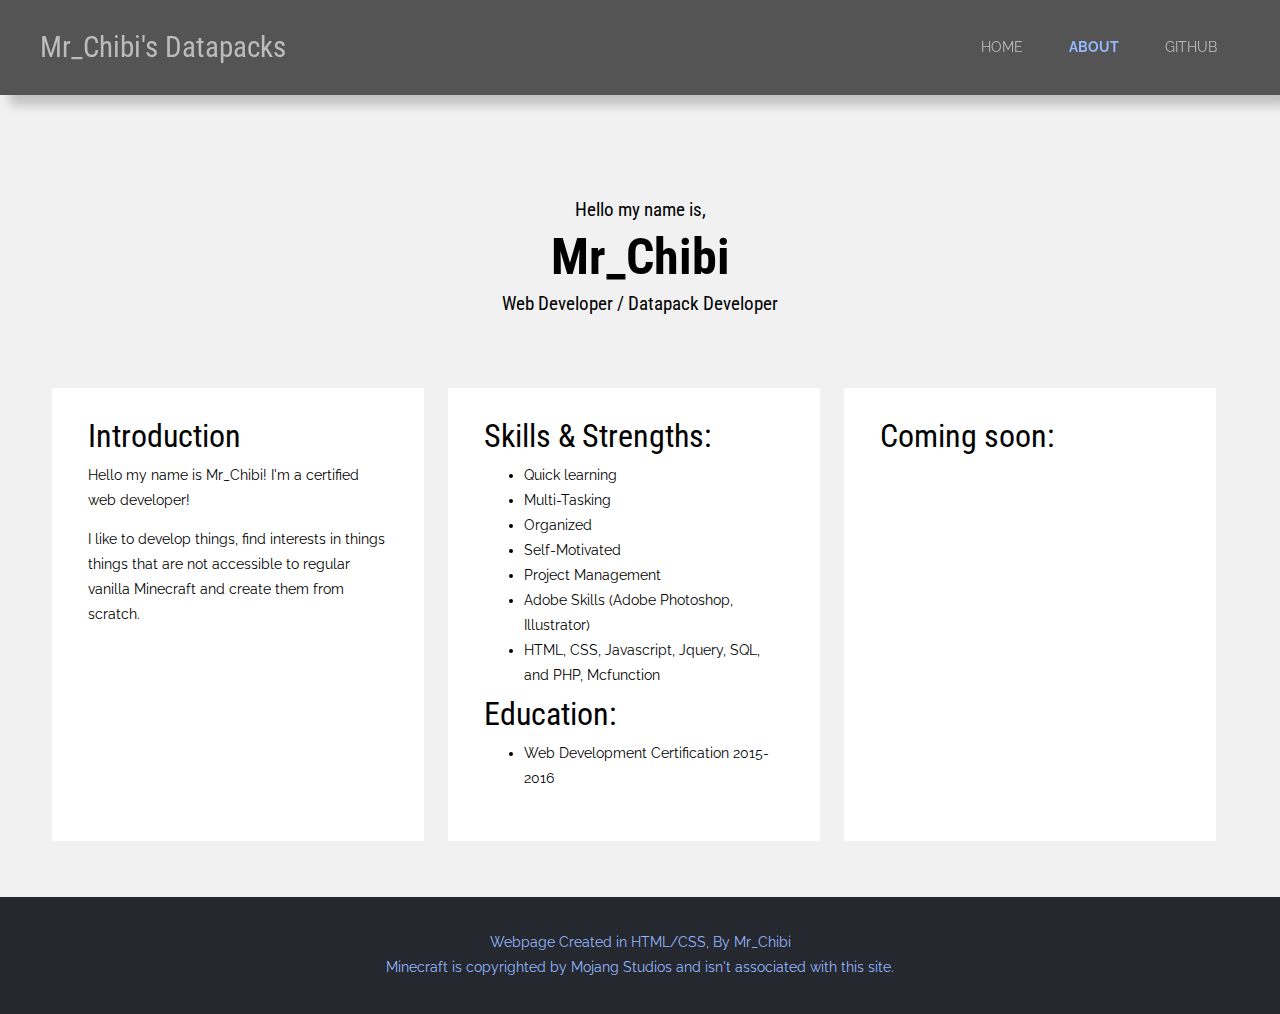
==== about.html @ a46b95fe "about me" ====
<!DOCTYPE html>
<html>
<head>
	<meta charset="utf-8">
	<meta name="viewport" content="width=device-width">
	<meta name="description" content="Browse, Share, & Download datapacks created by Mr_Chibi!">
	<title>Mr_Chibi's Datapack &mdash; About</title>
	<link rel="stylesheet" type="text/css" href="templates/config.css">
</head>
<body>
	<header class="heading">
		<nav class="navigation wrapper">
			<ul class="logo-nav">
				<h2 class="text-bold">Mr_Chibi's Datapacks</h2>
			</ul>

			<ul class="main-nav">
				<li><a href="/portfolio/versions">Home</a></li>
				<li class="active"><a href="/portfolio/about">About</a></li>
				<li><a href="https://github.com/mr-chibi" target="_blank">GitHub</a></li>
			</ul>
		</nav>
	</header>

	
	<section id="about">
		<div class="flex-wrapper-row">

			<article class="col10 text-center">
				<h6 class="subtitle">Hello my name is,</h6>
				<h1 class="title text-bold">Mr_Chibi</h1>
				<h6 class="subtitle">Web Developer / Datapack Developer</h6>
			</article>


			<article class="col3">
				<h1>Introduction</h1>
				<p>Hello my name is Mr_Chibi! I'm a certified web developer!</p>
				<p>I like to develop things, find interests in things things that are not accessible to regular vanilla Minecraft and create them from scratch.</p>
			</article>


			<article class="col3">
				<h1>Skills & Strengths:</h1>
				<ul>
					<li>Quick learning</li>
					<li>Multi-Tasking</li>
					<li>Organized</li>
					<li>Self-Motivated</li>
					<li>Project Management</li>
					<li>Adobe Skills (Adobe Photoshop, Illustrator)</li>
					<li>HTML, CSS, Javascript, Jquery, SQL, and PHP, Mcfunction</li>
				</ul>

				<h1>Education:</h1>
				<ul>
					<li>Web Development Certification 2015-2016</li>
				</ul>
			</article>


			<article class="col3">
				<h1>Coming soon:</h1>
			</article>
		</div>
	</section>


	<footer>
		<div class="wrapper text-center">
			<p>Webpage Created in HTML/CSS, By Mr_Chibi<br />
			Minecraft is copyrighted by Mojang Studios and isn't associated with this site.</p>
		</div>
	</footer>
</body>
</html>
---- templates/config.css ----
@import url('https://fonts.googleapis.com/css2?family=Roboto+Condensed:wght@300&display=swap');
@import url('https://fonts.googleapis.com/css2?family=Raleway:wght@300&display=swap');

/**/
@import url('tags/text.css');
@import url('tags/effects.css');

/**/
@import url('pages/home.css');

/**/
@import url('js/modal.css');
@import url('js/section.css');
@import url('js/pages.css');
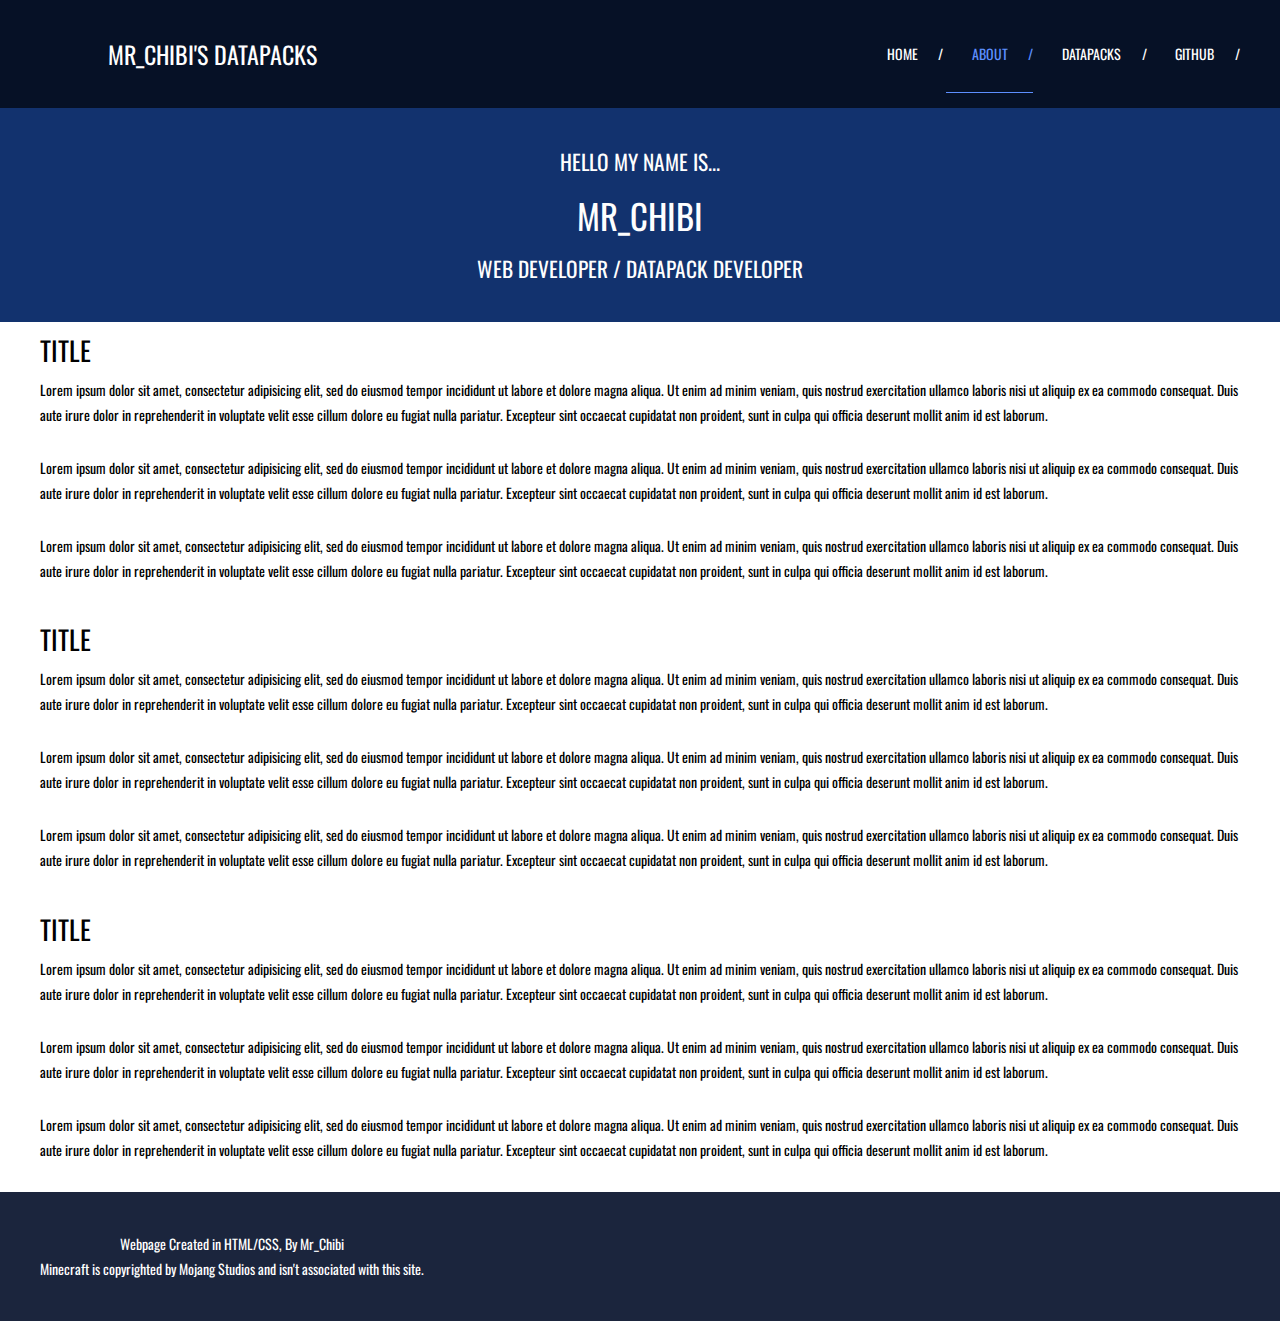
==== commit a827ea87: "hover links fix" ====
--- a/about.html
+++ b/about.html
@@ -3,74 +3,127 @@
 <head>
 	<meta charset="utf-8">
 	<meta name="viewport" content="width=device-width">
-	<meta name="description" content="Browse, Share, & Download datapacks created by Mr_Chibi!">
-	<title>Mr_Chibi's Datapack &mdash; About</title>
+	<title>Home &mdash; Mr_Chibi's Datapacks</title>
 	<link rel="stylesheet" type="text/css" href="templates/config.css">
 </head>
 <body>
-	<header class="heading">
-		<nav class="navigation wrapper">
-			<ul class="logo-nav">
-				<h2 class="text-bold">Mr_Chibi's Datapacks</h2>
-			</ul>
+	<header class="heading-2">
+		<nav class="navigation">
+			<div class="flex-wrapper-row">
+				<ul class="logo-wrapper">
+					<li>Mr_Chibi's Datapacks</li>
+				</ul>
 
-			<ul class="main-nav">
-				<li><a href="/portfolio/versions">Home</a></li>
-				<li class="active"><a href="/portfolio/about">About</a></li>
-				<li><a href="https://github.com/mr-chibi" target="_blank">GitHub</a></li>
-			</ul>
+				<ul class="nav-wrapper">
+					<li><a href="/portfolio/index">Home</a></li>
+					<li class="active"><a href="/portfolio/about">About</a></li>
+					<li><a href="/portfolio/versions">Datapacks</a></li>
+					<li><a href="https://github.com/mr-chibi" target="_blank">Github</a></li>
+				</ul>
+			</div>
 		</nav>
+
+
+		<div class="flex-wrapper-row">
+			<article class="col10 text-center white">
+				<h3 style="padding: 1.2%;">Hello my name is...</h3>
+				<h1 style="padding: 1.2%;">Mr_Chibi</h1>
+				<h3 style="padding: 1.2%;">Web Developer / Datapack Developer</h3>
+			</article>
+		</div>
 	</header>
 
-	
-	<section id="about">
+
+	<section>
 		<div class="flex-wrapper-row">
+			<h2>Title</h2>
+			<p>Lorem ipsum dolor sit amet, consectetur adipisicing elit, sed do eiusmod
+			tempor incididunt ut labore et dolore magna aliqua. Ut enim ad minim veniam,
+			quis nostrud exercitation ullamco laboris nisi ut aliquip ex ea commodo
+			consequat. Duis aute irure dolor in reprehenderit in voluptate velit esse
+			cillum dolore eu fugiat nulla pariatur. Excepteur sint occaecat cupidatat non
+			proident, sunt in culpa qui officia deserunt mollit anim id est laborum.</p>
 
-			<article class="col10 text-center">
-				<h6 class="subtitle">Hello my name is,</h6>
-				<h1 class="title text-bold">Mr_Chibi</h1>
-				<h6 class="subtitle">Web Developer / Datapack Developer</h6>
-			</article>
+			<p>Lorem ipsum dolor sit amet, consectetur adipisicing elit, sed do eiusmod
+			tempor incididunt ut labore et dolore magna aliqua. Ut enim ad minim veniam,
+			quis nostrud exercitation ullamco laboris nisi ut aliquip ex ea commodo
+			consequat. Duis aute irure dolor in reprehenderit in voluptate velit esse
+			cillum dolore eu fugiat nulla pariatur. Excepteur sint occaecat cupidatat non
+			proident, sunt in culpa qui officia deserunt mollit anim id est laborum.</p>
+
+			<p>Lorem ipsum dolor sit amet, consectetur adipisicing elit, sed do eiusmod
+			tempor incididunt ut labore et dolore magna aliqua. Ut enim ad minim veniam,
+			quis nostrud exercitation ullamco laboris nisi ut aliquip ex ea commodo
+			consequat. Duis aute irure dolor in reprehenderit in voluptate velit esse
+			cillum dolore eu fugiat nulla pariatur. Excepteur sint occaecat cupidatat non
+			proident, sunt in culpa qui officia deserunt mollit anim id est laborum.</p>
+		</div>
+	</section>
 
 
-			<article class="col3">
-				<h1>Introduction</h1>
-				<p>Hello my name is Mr_Chibi! I'm a certified web developer!</p>
-				<p>I like to develop things, find interests in things things that are not accessible to regular vanilla Minecraft and create them from scratch.</p>
-			</article>
+
+	<section>
+		<div class="flex-wrapper-row">
+			<h2>Title</h2>
+			<p>Lorem ipsum dolor sit amet, consectetur adipisicing elit, sed do eiusmod
+			tempor incididunt ut labore et dolore magna aliqua. Ut enim ad minim veniam,
+			quis nostrud exercitation ullamco laboris nisi ut aliquip ex ea commodo
+			consequat. Duis aute irure dolor in reprehenderit in voluptate velit esse
+			cillum dolore eu fugiat nulla pariatur. Excepteur sint occaecat cupidatat non
+			proident, sunt in culpa qui officia deserunt mollit anim id est laborum.</p>
+
+			<p>Lorem ipsum dolor sit amet, consectetur adipisicing elit, sed do eiusmod
+			tempor incididunt ut labore et dolore magna aliqua. Ut enim ad minim veniam,
+			quis nostrud exercitation ullamco laboris nisi ut aliquip ex ea commodo
+			consequat. Duis aute irure dolor in reprehenderit in voluptate velit esse
+			cillum dolore eu fugiat nulla pariatur. Excepteur sint occaecat cupidatat non
+			proident, sunt in culpa qui officia deserunt mollit anim id est laborum.</p>
+
+			<p>Lorem ipsum dolor sit amet, consectetur adipisicing elit, sed do eiusmod
+			tempor incididunt ut labore et dolore magna aliqua. Ut enim ad minim veniam,
+			quis nostrud exercitation ullamco laboris nisi ut aliquip ex ea commodo
+			consequat. Duis aute irure dolor in reprehenderit in voluptate velit esse
+			cillum dolore eu fugiat nulla pariatur. Excepteur sint occaecat cupidatat non
+			proident, sunt in culpa qui officia deserunt mollit anim id est laborum.</p>
+		</div>
+	</section>
 
 
-			<article class="col3">
-				<h1>Skills & Strengths:</h1>
-				<ul>
-					<li>Quick learning</li>
-					<li>Multi-Tasking</li>
-					<li>Organized</li>
-					<li>Self-Motivated</li>
-					<li>Project Management</li>
-					<li>Adobe Skills (Adobe Photoshop, Illustrator)</li>
-					<li>HTML, CSS, Javascript, Jquery, SQL, and PHP, Mcfunction</li>
-				</ul>
 
-				<h1>Education:</h1>
-				<ul>
-					<li>Web Development Certification 2015-2016</li>
-				</ul>
-			</article>
+	<section>
+		<div class="flex-wrapper-row">
+			<h2>Title</h2>
+			<p>Lorem ipsum dolor sit amet, consectetur adipisicing elit, sed do eiusmod
+			tempor incididunt ut labore et dolore magna aliqua. Ut enim ad minim veniam,
+			quis nostrud exercitation ullamco laboris nisi ut aliquip ex ea commodo
+			consequat. Duis aute irure dolor in reprehenderit in voluptate velit esse
+			cillum dolore eu fugiat nulla pariatur. Excepteur sint occaecat cupidatat non
+			proident, sunt in culpa qui officia deserunt mollit anim id est laborum.</p>
 
+			<p>Lorem ipsum dolor sit amet, consectetur adipisicing elit, sed do eiusmod
+			tempor incididunt ut labore et dolore magna aliqua. Ut enim ad minim veniam,
+			quis nostrud exercitation ullamco laboris nisi ut aliquip ex ea commodo
+			consequat. Duis aute irure dolor in reprehenderit in voluptate velit esse
+			cillum dolore eu fugiat nulla pariatur. Excepteur sint occaecat cupidatat non
+			proident, sunt in culpa qui officia deserunt mollit anim id est laborum.</p>
 
-			<article class="col3">
-				<h1>Coming soon:</h1>
-			</article>
+			<p>Lorem ipsum dolor sit amet, consectetur adipisicing elit, sed do eiusmod
+			tempor incididunt ut labore et dolore magna aliqua. Ut enim ad minim veniam,
+			quis nostrud exercitation ullamco laboris nisi ut aliquip ex ea commodo
+			consequat. Duis aute irure dolor in reprehenderit in voluptate velit esse
+			cillum dolore eu fugiat nulla pariatur. Excepteur sint occaecat cupidatat non
+			proident, sunt in culpa qui officia deserunt mollit anim id est laborum.</p>
 		</div>
 	</section>
 
 
 	<footer>
-		<div class="wrapper text-center">
-			<p>Webpage Created in HTML/CSS, By Mr_Chibi<br />
+		<div class="wrapper">
+			<p align="center">Webpage Created in HTML/CSS, By Mr_Chibi<br />
 			Minecraft is copyrighted by Mojang Studios and isn't associated with this site.</p>
 		</div>
 	</footer>
+
+	<script type="text/javascript" src="js/jquery.min.js"></script>
 </body>
 </html>--- a/templates/config.css
+++ b/templates/config.css
@@ -1,14 +1,415 @@
-@import url('https://fonts.googleapis.com/css2?family=Roboto+Condensed:wght@300&display=swap');
-@import url('https://fonts.googleapis.com/css2?family=Raleway:wght@300&display=swap');
-
-/**/
-@import url('tags/text.css');
-@import url('tags/effects.css');
-
-/**/
-@import url('pages/home.css');
-
-/**/
-@import url('js/modal.css');
-@import url('js/section.css');
-@import url('js/pages.css');+@import url('https://fonts.googleapis.com/css2?family=Oswald&display=swap');
+
+
+html {
+	scroll-behavior: smooth;
+}
+
+body {
+	margin: auto;
+	font-size: 14px;
+	line-height: 25px;
+	font-family: 'Oswald', sans-serif;
+}
+
+h1,h2,h3,h4,h5,h6,button {
+	font-weight: normal;
+	text-transform: uppercase;
+}
+
+h1 { font-size: 26pt; }
+h2 { font-size: 20pt; }
+h3 { font-size: 16pt; }
+h4 { font-size: 14pt; }
+h5 { font-size: 12pt; }
+h6 { font-size: 10pt; }
+
+a {
+	text-decoration: none;
+}
+
+.white {
+	color: #fefefe;
+}
+
+.red {
+	color: #E91313;
+}
+
+.text-bold {
+	font-weight: bold;
+}
+
+.text-left {
+	text-align: left;
+}
+
+.text-center {
+	text-align: center;
+}
+
+.text-right {
+	text-align: right;
+}
+
+h1,h2,h3,h4,h5,h6,
+button,input,select {
+	margin: 0;
+	font-family: 'Oswald', sans-serif;
+}
+
+figure {
+	margin: 0;
+}
+
+figure img {
+	display: block;
+	max-width: 100%;
+	height: auto;
+}
+
+form fieldset {
+	border: none;
+}
+
+form fieldset input {
+	width: 98%;
+	padding: 1%;
+}
+
+.wrapper {
+	display: flex;
+	margin: auto;
+	max-width: 1200px;
+}
+
+.flex-wrapper-row {
+	display: flex;
+	flex-wrap: wrap;
+	flex-direction: row;
+	margin: auto;
+	max-width: 1200px;
+	padding: 1.2%;
+}
+
+.flex-row {
+	display: flex;
+	flex-wrap: wrap;
+	flex-direction: row;
+}
+
+.flex-center {
+	display: flex;
+	justify-content: center;
+	align-items: center;
+}
+
+header.heading {
+	position: relative;
+	background: url('../images/highlight.png') center center fixed;
+}
+
+header.heading-2 {
+	background: #12326E;
+}
+
+nav.navigation {
+	background: rgba(0, 0, 0, 0.65);
+	color: #fefefe;
+}
+
+nav.navigation ul.logo-wrapper,
+nav.navigation ul.nav-wrapper {
+	margin: 0;
+	padding: 0;
+	list-style-type: none;
+	text-transform: uppercase;
+}
+
+nav.navigation ul.logo-wrapper {
+	flex-grow: 0.5;
+	text-align: center;
+}
+
+nav.navigation ul.logo-wrapper li {
+	display: flex;
+	justify-content: center;
+	align-items: center;
+	height: 100%;
+	font-size: 18pt;
+}
+
+nav.navigation ul.nav-wrapper {
+	flex-grow: 2.5;
+	text-align: right;
+}
+
+nav.navigation ul.nav-wrapper li {
+	position: relative;
+	display: inline-block;
+	padding: 3%;
+}
+
+nav.navigation ul.nav-wrapper li:after {
+	position: absolute;
+	right: 0;
+	content: "/";
+}
+
+nav.navigation ul.nav-wrapper li,
+nav.navigation ul.nav-wrapper li a {
+	color: #fefefe;
+}
+
+nav.navigation ul.nav-wrapper li:hover a,
+nav.navigation ul.nav-wrapper li:hover,
+nav.navigation ul.nav-wrapper li.active,
+nav.navigation ul.nav-wrapper li.active a,
+nav.navigation ul.nav-wrapper li.active:hover {
+	color: #5D8FFF;
+}
+
+nav.navigation ul.nav-wrapper li.active {
+	border-bottom: 1px solid #5D8FFF;
+}
+
+#welcome p {
+	padding: 1%;
+}
+
+button.read_more {
+	display: block;
+	width: 50%;
+	padding: 5%;
+	background: #F9D300;
+	color: #101010;
+}
+
+header.heading button.scroll {
+	position: absolute;
+	bottom: -5%;
+	left: 45%;
+	right: 45%;
+	padding: 1.2% 1.5%;
+	border-radius: 50%;
+	border: none;
+	text-transform: uppercase;
+	background: #22345F;
+	color: #fefefe;
+	-webkit-box-shadow: 3px 4px 3px rgba(0, 0, 0, 0.25);
+	-moz-box-shadow: 3px 4px 3px rgba(0, 0, 0, 0.25);
+	box-shadow: 3px 4px 3px rgba(0, 0, 0, 0.25);
+}
+
+figure.feat-img {
+	height: 230px;
+}
+
+figure.feat-img:nth-child(1) { background: url('../images/thumbnails/mmo.png') center center no-repeat; background-size: cover; }
+figure.feat-img:nth-child(2) { background: url('../images/thumbnails/mmo_worldgen.png') center center no-repeat; background-size: cover; }
+figure.feat-img:nth-child(3) { background: url('../images/thumbnails/permissions.png') center center no-repeat; background-size: cover; }
+figure.feat-img:nth-child(4) { background: url('../images/thumbnails/player_shops.png') center center no-repeat; background-size: cover; }
+
+figure.feat-img:hover {
+	animation: zoom 500ms;
+}
+
+.col3 {
+	margin: 1%;
+	padding: 1%;
+	width: 26%;
+}
+
+.col4 {
+	margin: 1%;
+	padding: 1%;
+	width: 21%;
+}
+
+.col5 {
+	margin: 1%;
+	padding: 1%;
+	width: 40%;
+	border: 1px solid red;
+}
+
+.col6 {
+	margin: 1%;
+	padding: 1%;
+	width: 56%;
+}
+
+.col7 {
+	margin: 1%;
+	padding: 1%;
+	width: 66%;
+}
+
+.col10 {
+	padding: 1%;
+	width: 98%;
+}
+
+
+figure.pack {
+	position: relative;
+	margin: 2% 1%;
+	width: 22.5%;
+	height: 230px;
+	outline: 6px solid #dedede;
+}
+
+figure.pack:hover {
+	animation: zoom 500ms;
+}
+
+figure.pack:hover:after {
+	display: flex;
+	justify-content: center;
+	align-items: center;
+	height: 100%;
+	background: rgba(0, 0, 0, 0.65);
+	font-size: 120%;
+	color: #fefefe;
+	content: "Click for more info!";
+	cursor: pointer;
+}
+
+figure.pack figcaption {
+	position: absolute;
+	bottom: -10%;
+	left: 0;
+	right: 0;
+	width: 46%;
+	padding: 2%;
+	display: flex;
+	justify-content: center;
+	align-items: center;
+	margin: auto;
+	background: #172036;
+	color: #fefefe;
+	border-left: 6px solid rgba(0, 0, 0, 0.25);
+	border-right: 6px solid rgba(0, 0, 0, 0.25);
+	border-bottom: 6px solid rgba(0, 0, 0, 0.25);
+}
+
+.fadeIn { animation: fadeIn 2s; }
+
+
+#pack_overlay {
+	display: none;
+	position: fixed;
+	top: 0;
+	bottom: 0;
+	left: 0;
+	right: 0;
+	background: rgba(0, 0, 0, 0.85);
+	z-index: 2;
+}
+
+.pack_modal {
+	display: none;
+	flex-wrap: wrap;
+	flex-direction: row;
+	position: fixed;
+	top: 8%;
+	left: 30vw;
+	right: 30vw;
+	width: 40%;
+	max-height: 768px;
+	border: 1px solid #aaa;
+	background: #fefefe;
+	z-index: 3;
+	overflow-x: hidden;
+	overflow-y: auto;
+}
+
+.modal-heading {
+	width: 88%;
+	padding: 6%;
+	background: #686666;
+	color: #fefefe;
+	text-align: left;
+}
+
+.modal-nav {
+	position: sticky;
+	top: 0px;
+	background: #515151;
+}
+
+.modal-nav ul {
+	padding: 0;
+	margin: 0;
+	list-style-type: none;
+	text-align: right;
+}
+
+button.modal_close {
+	padding: 3% 3%;
+	cursor: pointer;
+	background: #CF0000;
+	color: #fff;
+	border: none;
+}
+
+
+.modal-menu {
+	width: 28%;
+	padding: 3%;
+}
+
+.modal-menu ul {
+	margin: 0;
+	padding: 1%;
+	list-style-type: none;
+}
+
+.modal-menu ul li {
+	padding: 4%;
+	border-bottom: 1px solid rgba(0, 0, 0, 0.25);
+}
+
+.modal-menu ul li,
+.modal-menu ul li a {
+	color: #000000;
+}
+
+.modal-menu .dropmenu_title {
+	background: #313DD9;
+	color: #ededed;
+	padding: 5%;
+}
+
+.modal-info {
+	width: 56%;
+	padding: 5%;
+	background: #B3B6D4;
+}
+
+
+footer {
+	padding: 2%;
+	color: #fefefe;
+	background: #1B253D;
+}
+
+@keyframes fadeIn {
+	from {
+		opacity: 0;
+	}
+
+	to {
+		opacity: 100;
+	}
+}
+
+@keyframes zoom {
+	from {
+		transform: scale(1.0);
+	}
+
+	to {
+		transform: scale(1.050);
+	}
+}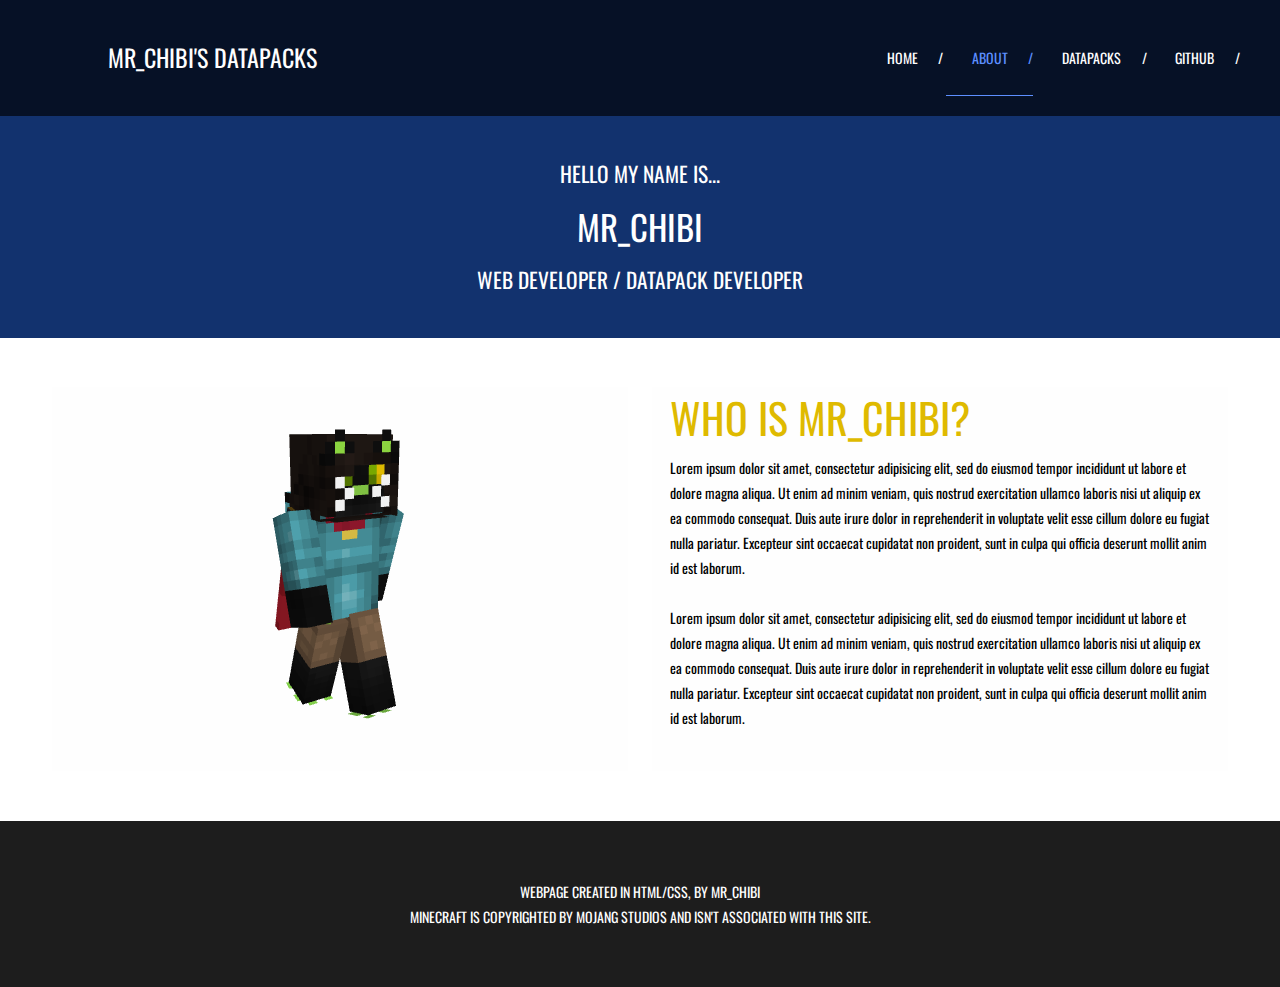
==== commit e068101f: "design update" ====
--- a/about.html
+++ b/about.html
@@ -25,101 +25,44 @@
 
 
 		<div class="flex-wrapper-row">
-			<article class="col10 text-center white">
-				<h3 style="padding: 1.2%;">Hello my name is...</h3>
-				<h1 style="padding: 1.2%;">Mr_Chibi</h1>
-				<h3 style="padding: 1.2%;">Web Developer / Datapack Developer</h3>
+			<article class="col10 text-center">
+				<h3 style="padding: 1.2%; color: #fff;">Hello my name is...</h3>
+				<h1 style="padding: 1.2%; color: #fff;">Mr_Chibi</h1>
+				<h3 style="padding: 1.2%; color: #fff;">Web Developer / Datapack Developer</h3>
 			</article>
 		</div>
 	</header>
 
 
-	<section>
+	<section style="padding: 1.5%;">
 		<div class="flex-wrapper-row">
-			<h2>Title</h2>
-			<p>Lorem ipsum dolor sit amet, consectetur adipisicing elit, sed do eiusmod
-			tempor incididunt ut labore et dolore magna aliqua. Ut enim ad minim veniam,
-			quis nostrud exercitation ullamco laboris nisi ut aliquip ex ea commodo
-			consequat. Duis aute irure dolor in reprehenderit in voluptate velit esse
-			cillum dolore eu fugiat nulla pariatur. Excepteur sint occaecat cupidatat non
-			proident, sunt in culpa qui officia deserunt mollit anim id est laborum.</p>
+			<figure class="col5 white">
+				<img src="images/mr_chibi2.png" style="margin: auto;" />
+			</figure>
 
-			<p>Lorem ipsum dolor sit amet, consectetur adipisicing elit, sed do eiusmod
-			tempor incididunt ut labore et dolore magna aliqua. Ut enim ad minim veniam,
-			quis nostrud exercitation ullamco laboris nisi ut aliquip ex ea commodo
-			consequat. Duis aute irure dolor in reprehenderit in voluptate velit esse
-			cillum dolore eu fugiat nulla pariatur. Excepteur sint occaecat cupidatat non
-			proident, sunt in culpa qui officia deserunt mollit anim id est laborum.</p>
+			<div class="col5 white">
+				<h1 class="col10" style="font-size: 3em; color: #DFBA00;">who is mr_chibi?</h1>
+				<p class="col10">Lorem ipsum dolor sit amet, consectetur adipisicing elit, sed do eiusmod
+				tempor incididunt ut labore et dolore magna aliqua. Ut enim ad minim veniam,
+				quis nostrud exercitation ullamco laboris nisi ut aliquip ex ea commodo
+				consequat. Duis aute irure dolor in reprehenderit in voluptate velit esse
+				cillum dolore eu fugiat nulla pariatur. Excepteur sint occaecat cupidatat non
+				proident, sunt in culpa qui officia deserunt mollit anim id est laborum.</p>
 
-			<p>Lorem ipsum dolor sit amet, consectetur adipisicing elit, sed do eiusmod
-			tempor incididunt ut labore et dolore magna aliqua. Ut enim ad minim veniam,
-			quis nostrud exercitation ullamco laboris nisi ut aliquip ex ea commodo
-			consequat. Duis aute irure dolor in reprehenderit in voluptate velit esse
-			cillum dolore eu fugiat nulla pariatur. Excepteur sint occaecat cupidatat non
-			proident, sunt in culpa qui officia deserunt mollit anim id est laborum.</p>
-		</div>
-	</section>
-
-
-
-	<section>
-		<div class="flex-wrapper-row">
-			<h2>Title</h2>
-			<p>Lorem ipsum dolor sit amet, consectetur adipisicing elit, sed do eiusmod
-			tempor incididunt ut labore et dolore magna aliqua. Ut enim ad minim veniam,
-			quis nostrud exercitation ullamco laboris nisi ut aliquip ex ea commodo
-			consequat. Duis aute irure dolor in reprehenderit in voluptate velit esse
-			cillum dolore eu fugiat nulla pariatur. Excepteur sint occaecat cupidatat non
-			proident, sunt in culpa qui officia deserunt mollit anim id est laborum.</p>
-
-			<p>Lorem ipsum dolor sit amet, consectetur adipisicing elit, sed do eiusmod
-			tempor incididunt ut labore et dolore magna aliqua. Ut enim ad minim veniam,
-			quis nostrud exercitation ullamco laboris nisi ut aliquip ex ea commodo
-			consequat. Duis aute irure dolor in reprehenderit in voluptate velit esse
-			cillum dolore eu fugiat nulla pariatur. Excepteur sint occaecat cupidatat non
-			proident, sunt in culpa qui officia deserunt mollit anim id est laborum.</p>
-
-			<p>Lorem ipsum dolor sit amet, consectetur adipisicing elit, sed do eiusmod
-			tempor incididunt ut labore et dolore magna aliqua. Ut enim ad minim veniam,
-			quis nostrud exercitation ullamco laboris nisi ut aliquip ex ea commodo
-			consequat. Duis aute irure dolor in reprehenderit in voluptate velit esse
-			cillum dolore eu fugiat nulla pariatur. Excepteur sint occaecat cupidatat non
-			proident, sunt in culpa qui officia deserunt mollit anim id est laborum.</p>
-		</div>
-	</section>
-
-
-
-	<section>
-		<div class="flex-wrapper-row">
-			<h2>Title</h2>
-			<p>Lorem ipsum dolor sit amet, consectetur adipisicing elit, sed do eiusmod
-			tempor incididunt ut labore et dolore magna aliqua. Ut enim ad minim veniam,
-			quis nostrud exercitation ullamco laboris nisi ut aliquip ex ea commodo
-			consequat. Duis aute irure dolor in reprehenderit in voluptate velit esse
-			cillum dolore eu fugiat nulla pariatur. Excepteur sint occaecat cupidatat non
-			proident, sunt in culpa qui officia deserunt mollit anim id est laborum.</p>
-
-			<p>Lorem ipsum dolor sit amet, consectetur adipisicing elit, sed do eiusmod
-			tempor incididunt ut labore et dolore magna aliqua. Ut enim ad minim veniam,
-			quis nostrud exercitation ullamco laboris nisi ut aliquip ex ea commodo
-			consequat. Duis aute irure dolor in reprehenderit in voluptate velit esse
-			cillum dolore eu fugiat nulla pariatur. Excepteur sint occaecat cupidatat non
-			proident, sunt in culpa qui officia deserunt mollit anim id est laborum.</p>
-
-			<p>Lorem ipsum dolor sit amet, consectetur adipisicing elit, sed do eiusmod
-			tempor incididunt ut labore et dolore magna aliqua. Ut enim ad minim veniam,
-			quis nostrud exercitation ullamco laboris nisi ut aliquip ex ea commodo
-			consequat. Duis aute irure dolor in reprehenderit in voluptate velit esse
-			cillum dolore eu fugiat nulla pariatur. Excepteur sint occaecat cupidatat non
-			proident, sunt in culpa qui officia deserunt mollit anim id est laborum.</p>
+				<p class="col10">Lorem ipsum dolor sit amet, consectetur adipisicing elit, sed do eiusmod
+				tempor incididunt ut labore et dolore magna aliqua. Ut enim ad minim veniam,
+				quis nostrud exercitation ullamco laboris nisi ut aliquip ex ea commodo
+				consequat. Duis aute irure dolor in reprehenderit in voluptate velit esse
+				cillum dolore eu fugiat nulla pariatur. Excepteur sint occaecat cupidatat non
+				proident, sunt in culpa qui officia deserunt mollit anim id est laborum.</p>
+			</div>
 		</div>
 	</section>
 
 
 	<footer>
-		<div class="wrapper">
-			<p align="center">Webpage Created in HTML/CSS, By Mr_Chibi<br />
+		<div class="flex-wrapper-row">
+			<p class="col10 text-center">Webpage Created in HTML/CSS, By Mr_Chibi<br />
 			Minecraft is copyrighted by Mojang Studios and isn't associated with this site.</p>
 		</div>
 	</footer>
--- a/templates/config.css
+++ b/templates/config.css
@@ -13,8 +13,13 @@
 }
 
 h1,h2,h3,h4,h5,h6,button {
+	margin: 0;
 	font-weight: normal;
 	text-transform: uppercase;
+}
+
+button {
+	cursor: pointer;
 }
 
 h1 { font-size: 26pt; }
@@ -29,7 +34,7 @@
 }
 
 .white {
-	color: #fefefe;
+	background: #fefefe;
 }
 
 .red {
@@ -59,6 +64,7 @@
 }
 
 figure {
+	position: relative;
 	margin: 0;
 }
 
@@ -68,6 +74,16 @@
 	height: auto;
 }
 
+figure figcaption.caption {
+	position: absolute;
+	bottom: 0;
+	left: 0;
+	right: 0;
+	background: rgba(0, 0, 0, 0.50);
+	color: #efefef;
+	padding: 3%;
+}
+
 form fieldset {
 	border: none;
 }
@@ -89,7 +105,7 @@
 	flex-direction: row;
 	margin: auto;
 	max-width: 1200px;
-	padding: 1.2%;
+	padding: 1.5%;
 }
 
 .flex-row {
@@ -104,9 +120,19 @@
 	align-items: center;
 }
 
+.flex-text-center {
+	display: flex;
+	height: 85%;
+	flex-direction: column;
+	justify-content: center;
+	align-items: center;
+}
+
 header.heading {
 	position: relative;
-	background: url('../images/highlight.png') center center fixed;
+	background: #12326E url('../images/highlight.png') no-repeat center center;
+	background-size: cover;
+	height: 75vh;
 }
 
 header.heading-2 {
@@ -173,14 +199,9 @@
 	border-bottom: 1px solid #5D8FFF;
 }
 
-#welcome p {
-	padding: 1%;
-}
-
 button.read_more {
 	display: block;
-	width: 50%;
-	padding: 5%;
+	padding: 4% 10%;
 	background: #F9D300;
 	color: #101010;
 }
@@ -202,35 +223,32 @@
 }
 
 figure.feat-img {
-	height: 230px;
-}
-
-figure.feat-img:nth-child(1) { background: url('../images/thumbnails/mmo.png') center center no-repeat; background-size: cover; }
-figure.feat-img:nth-child(2) { background: url('../images/thumbnails/mmo_worldgen.png') center center no-repeat; background-size: cover; }
-figure.feat-img:nth-child(3) { background: url('../images/thumbnails/permissions.png') center center no-repeat; background-size: cover; }
-figure.feat-img:nth-child(4) { background: url('../images/thumbnails/player_shops.png') center center no-repeat; background-size: cover; }
-
-figure.feat-img:hover {
-	animation: zoom 500ms;
+	height: 309px;
+	box-shadow: 5px 10px 5px rgba(0, 0, 0, 0.25);
+}
+
+section#search-packs {
+	position: sticky;
+	top: 0px;
+	z-index: 3;
 }
 
 .col3 {
 	margin: 1%;
 	padding: 1%;
-	width: 26%;
+	width: 28%;
 }
 
 .col4 {
 	margin: 1%;
 	padding: 1%;
-	width: 21%;
+	width: 36%;
 }
 
 .col5 {
 	margin: 1%;
 	padding: 1%;
-	width: 40%;
-	border: 1px solid red;
+	width: 46%;
 }
 
 .col6 {
@@ -304,7 +322,7 @@
 	left: 0;
 	right: 0;
 	background: rgba(0, 0, 0, 0.85);
-	z-index: 2;
+	z-index: 4;
 }
 
 .pack_modal {
@@ -319,7 +337,7 @@
 	max-height: 768px;
 	border: 1px solid #aaa;
 	background: #fefefe;
-	z-index: 3;
+	z-index: 4;
 	overflow-x: hidden;
 	overflow-y: auto;
 }
@@ -389,9 +407,10 @@
 
 
 footer {
-	padding: 2%;
-	color: #fefefe;
-	background: #1B253D;
+	padding: 1%;
+	color: #fefefe;
+	background: #1D1D1D;
+	text-transform: uppercase;
 }
 
 @keyframes fadeIn {
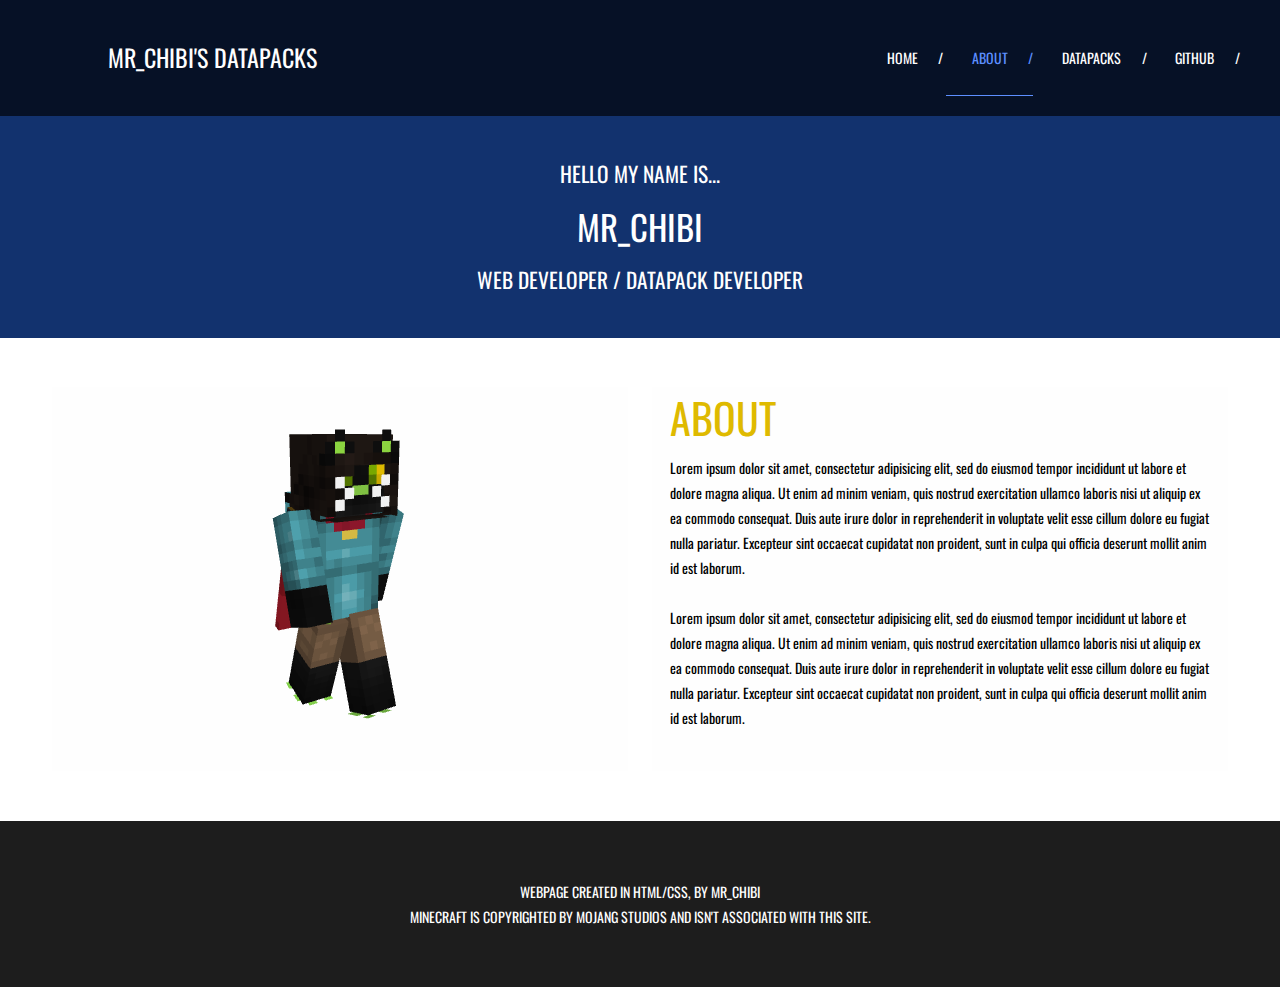
==== commit bb08126f: "Update about.html" ====
--- a/about.html
+++ b/about.html
@@ -41,7 +41,7 @@
 			</figure>
 
 			<div class="col5 white">
-				<h1 class="col10" style="font-size: 3em; color: #DFBA00;">who is mr_chibi?</h1>
+				<h1 class="col10" style="font-size: 3em; color: #DFBA00;">About</h1>
 				<p class="col10">Lorem ipsum dolor sit amet, consectetur adipisicing elit, sed do eiusmod
 				tempor incididunt ut labore et dolore magna aliqua. Ut enim ad minim veniam,
 				quis nostrud exercitation ullamco laboris nisi ut aliquip ex ea commodo
